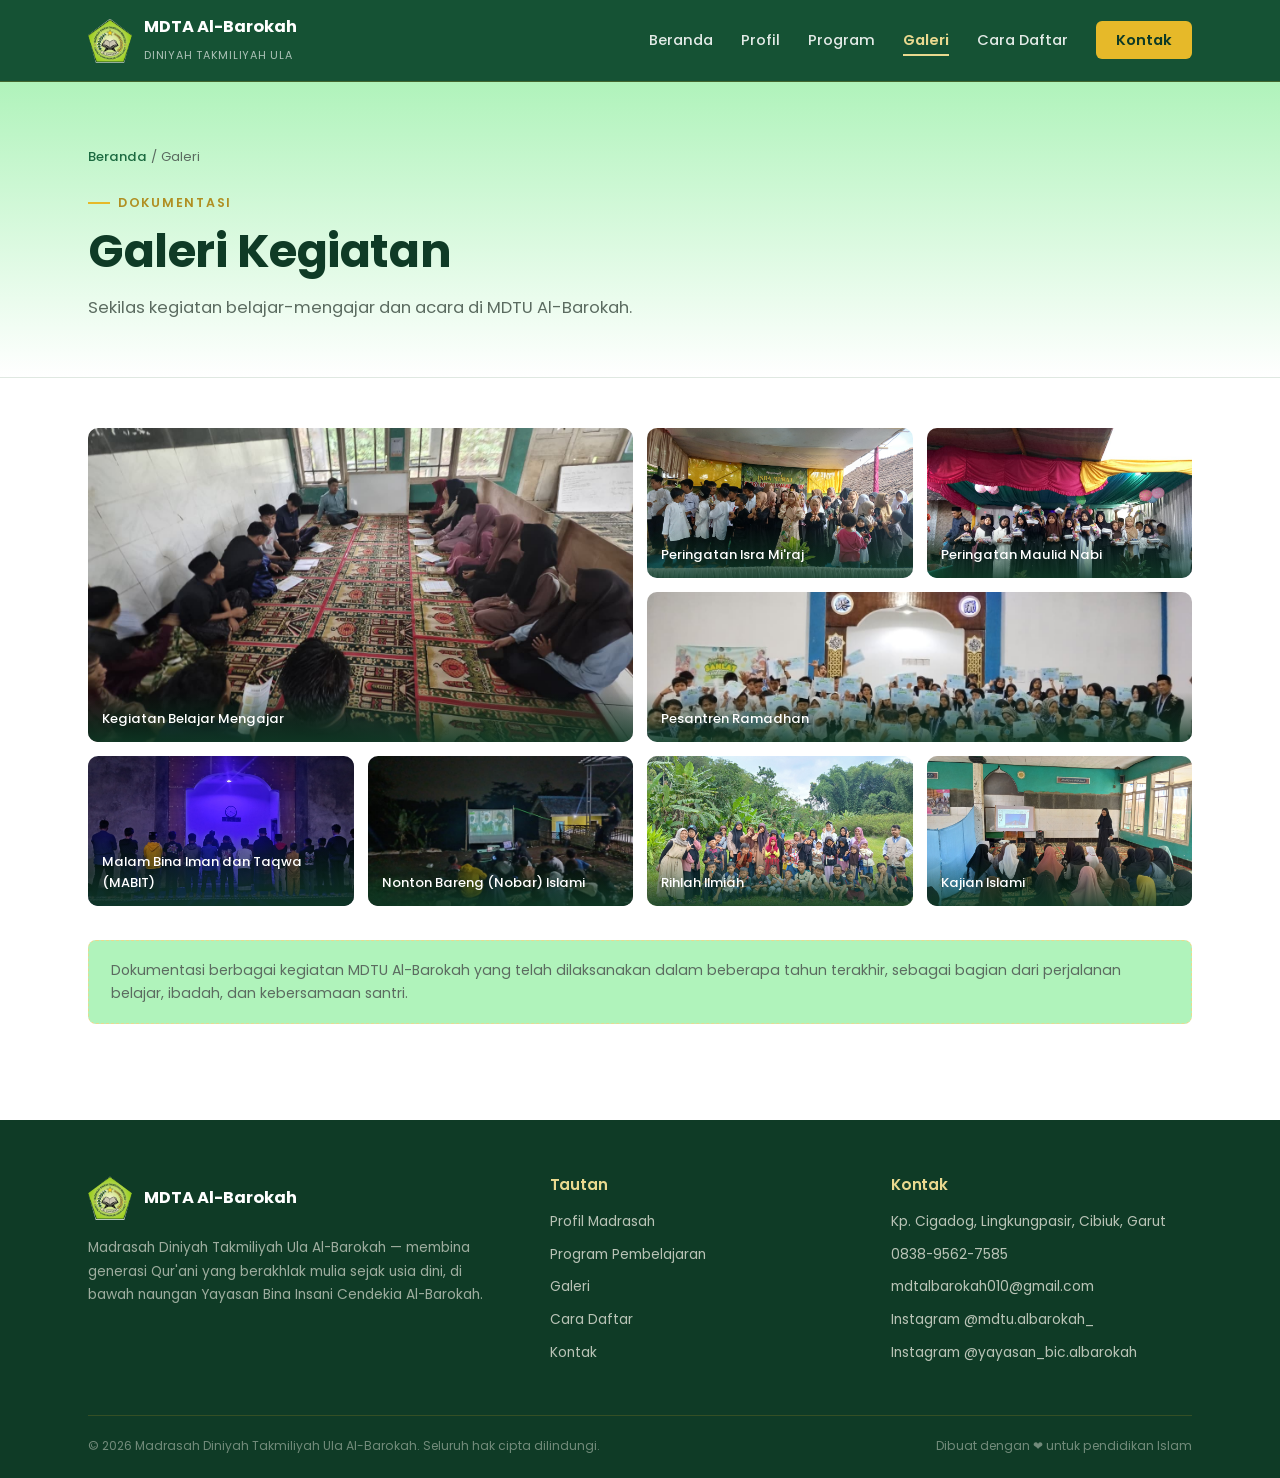
==== galeri.html @ fc1f7b7e "muti" ====
<!DOCTYPE html>
<html lang="id">
<head>
<meta charset="UTF-8">
<meta name="viewport" content="width=device-width, initial-scale=1.0">
<title>Galeri — MDTA Al-Barokah</title>
<link rel="preconnect" href="https://fonts.googleapis.com">
<link rel="preconnect" href="https://fonts.gstatic.com" crossorigin>
<link href="https://fonts.googleapis.com/css2?family=Poppins:wght@300;400;500;600;700;800&display=swap" rel="stylesheet">
<link rel="stylesheet" href="css/style.css">
</head>
<body>

<header>
  <div class="nav-wrap">
    <a href="index.html" class="logo">
      <div class="logo-mark"><img src="assets/logo-mdta.jpeg" alt="Logo MDTA Al-Barokah"></div>
      <div class="logo-text">
        <span class="name">MDTA Al-Barokah</span>
        <span class="tagline">Diniyah Takmiliyah Ula</span>
      </div>
    </a>
    <nav id="mainNav">
      <ul>
        <li><a href="index.html">Beranda</a></li>
        <li><a href="profil.html">Profil</a></li>
        <li><a href="program.html">Program</a></li>
        <li><a href="galeri.html" class="active">Galeri</a></li>
        <li><a href="pendaftaran.html">Cara Daftar</a></li>
        <li><a href="kontak.html" class="nav-cta">Kontak</a></li>
      </ul>
    </nav>
    <button class="burger" id="burger" aria-label="Buka menu"><span></span><span></span><span></span></button>
  </div>
</header>

<div class="page-header">
  <div class="container">
    <div class="breadcrumb"><a href="index.html">Beranda</a> / Galeri</div>
    <span class="eyebrow">Dokumentasi</span>
    <h1>Galeri Kegiatan</h1>
    <p>Sekilas kegiatan belajar-mengajar dan acara di MDTU Al-Barokah.</p>
  </div>
</div>

<section>
  <div class="container">
    <div class="galeri-grid">

  <!-- Kegiatan Belajar Mengajar -->
  <div class="galeri-item reveal">
    <img src="assets/kbm.jpeg" alt="Kegiatan Belajar Mengajar" loading="lazy">
    <span>Kegiatan Belajar Mengajar</span>
  </div>

  <!-- Peringatan Isra Mi'raj -->
  <div class="galeri-item reveal">
    <img src="assets/isra'miraj.jpg" alt="Peringatan Isra Mi'raj" loading="lazy">
    <span>Peringatan Isra Mi'raj</span>
  </div>

  <!-- Peringatan Maulid Nabi -->
  <div class="galeri-item reveal">
    <img src="assets/maulid.jpeg" alt="Peringatan Maulid Nabi" loading="lazy">
    <span>Peringatan Maulid Nabi</span>
  </div>

  <!-- Pesantren Ramadhan -->
  <div class="galeri-item reveal">
    <img src="assets/paskil.jpeg" alt="Pesantren Ramadhan" loading="lazy">
    <span>Pesantren Ramadhan</span>
  </div>

  <!-- MABIT -->
  <div class="galeri-item reveal">
    <img src="assets/mabit.jpg" alt="Malam Bina Iman dan Taqwa (MABIT)" loading="lazy">
    <span>Malam Bina Iman dan Taqwa (MABIT)</span>
  </div>

  <!-- Nonton Bareng -->
  <div class="galeri-item reveal">
    <img src="assets/nobar.jpeg" alt="Nonton Bareng Islami" loading="lazy">
    <span>Nonton Bareng (Nobar) Islami</span>
  </div>

  <!-- Rihlah Ilmiah -->
  <div class="galeri-item reveal">
    <img src="assets/rihlah.jpg" alt="Rihlah Ilmiah" loading="lazy">
    <span>Rihlah Ilmiah</span>
  </div>

  <!-- Kajian Islami -->
  <div class="galeri-item reveal">
    <img src="assets/kajian.jpg" alt="Kajian Islami" loading="lazy">
    <span>Kajian Islami</span>
  </div>

</div>
    <p class="galeri-note">
  Dokumentasi berbagai kegiatan MDTU Al-Barokah yang telah dilaksanakan
  dalam beberapa tahun terakhir, sebagai bagian dari perjalanan belajar,
  ibadah, dan kebersamaan santri.
</p>
  </div>
</section>

<footer>
  <div class="container">
    <div class="footer-grid">
      <div>
        <a href="index.html" class="logo" style="margin-bottom:16px;">
          <div class="logo-mark"><img src="assets/logo-mdta.jpeg" alt="Logo MDTA Al-Barokah"></div>
          <div class="logo-text"><span class="name">MDTA Al-Barokah</span></div>
        </a>
        <p>Madrasah Diniyah Takmiliyah Ula Al-Barokah — membina generasi Qur'ani yang berakhlak mulia sejak usia dini, di bawah naungan Yayasan Bina Insani Cendekia Al-Barokah.</p>
      </div>
      <div>
        <h4>Tautan</h4>
        <ul>
          <li><a href="profil.html">Profil Madrasah</a></li>
          <li><a href="program.html">Program Pembelajaran</a></li>
          <li><a href="galeri.html">Galeri</a></li>
          <li><a href="pendaftaran.html">Cara Daftar</a></li>
          <li><a href="kontak.html">Kontak</a></li>
        </ul>
      </div>
      <div>
        <h4>Kontak</h4>
        <ul>
          <li>Kp. Cigadog, Lingkungpasir, Cibiuk, Garut</li>
          <li>0838-9562-7585</li>
          <li>mdtalbarokah010@gmail.com</li>
          <li><a href="https://www.instagram.com/mdtu.albarokah_/" target="_blank" rel="noopener">Instagram @mdtu.albarokah_</a></li>
          <li><a href="https://www.instagram.com/yayasan_bic.albarokah/" target="_blank" rel="noopener">Instagram @yayasan_bic.albarokah</a></li>
        </ul>
      </div>
    </div>
    <div class="footer-bottom">
      <span>© 2026 Madrasah Diniyah Takmiliyah Ula Al-Barokah. Seluruh hak cipta dilindungi.</span>
      <span>Dibuat dengan ❤ untuk pendidikan Islam</span>
    </div>
  </div>
</footer>

<script src="js/main.js"></script>
</body>
</html>
---- css/style.css ----
/* ==========================================================
   MDTA Al-Barokah — Stylesheet Utama
   Palet: hijau zamrud segar + emas, latar terang, font Poppins
   ========================================================== */

:root{
  --bg:#FFFFFF;
  --bg-soft:#F3F8F4;
  --bg-soft-2:#EEF6F0;
  --green-900:#0F3B26;
  --green-800:#155234;
  --green-700:#1C6B41;
  --green-600:#2A8752;
  --green-500:#3CA164;
  --green-100:#d2f5dc;
  --green-050:#b0f3bb;
  --gold:#e6b929;
  --gold-600:#B08F22;
  --gold-light:#EAD98F;
  --cream:#FBF8EF;
  --text-dark:#182620;
  --text-muted:#5B6B60;
  --border:#DFE8E1;
  --shadow-sm:0 2px 10px -4px rgba(15,59,38,.10);
  --shadow-md:0 18px 34px -18px rgba(15,59,38,.30);
}

*{margin:0;padding:0;box-sizing:border-box;}
html{scroll-behavior:smooth;}
body{
  background:var(--bg);
  color:var(--text-dark);
  font-family:'Poppins',sans-serif;
  font-weight:400;
  line-height:1.65;
  overflow-x:hidden;
  -webkit-font-smoothing:antialiased;
}
h1,h2,h3,h4{
  font-family:'Poppins',sans-serif;
  font-weight:700;
  color:var(--green-900);
  line-height:1.22;
  letter-spacing:-.01em;
}
a{text-decoration:none;color:inherit;}
ul{list-style:none;}
img{max-width:100%;display:block;}
.container{max-width:1160px;margin:0 auto;padding:0 28px;}

.eyebrow{
  font-family:'Poppins',sans-serif;
  font-weight:600;
  text-transform:uppercase;
  color:var(--gold-600);
  letter-spacing:.14em;
  font-size:.78rem;
  margin-bottom:12px;
  display:inline-flex;
  align-items:center;
  gap:8px;
}
.eyebrow::before{
  content:'';width:22px;height:2px;background:var(--gold);display:inline-block;
}
.section-title{font-size:clamp(1.8rem,3.1vw,2.5rem);margin-bottom:18px;}
.section-sub{color:var(--text-muted);max-width:620px;font-size:1.02rem;}

.btn{
  display:inline-flex;align-items:center;gap:8px;
  padding:14px 30px;
  border-radius:6px;
  font-weight:600;
  font-size:.95rem;
  letter-spacing:.01em;
  cursor:pointer;
  border:1.5px solid transparent;
  transition:all .25s ease;
}
.btn-green{background:var(--green-700);color:#fff;}
.btn-green:hover{background:var(--green-800);transform:translateY(-2px);box-shadow:var(--shadow-md);}
.btn-outline{border-color:var(--green-700);color:var(--green-700);background:#fff;}
.btn-outline:hover{background:var(--green-050);}
.btn-outline-light{border-color:rgba(255,255,255,.55);color:#fff;}
.btn-outline-light:hover{background:rgba(255,255,255,.12);}

.lattice-divider{
  height:30px;
  background-repeat:repeat-x;
  background-size:30px 30px;
  background-image:
    linear-gradient(45deg, transparent 46%, var(--gold-light) 46%, var(--gold-light) 50%, transparent 50%),
    linear-gradient(-45deg, transparent 46%, var(--gold-light) 46%, var(--gold-light) 50%, transparent 50%);
  opacity:.55;
}

/* ---------- Header ---------- */
header{
  position:sticky;
  top:0;
  left:0;
  right:0;
  z-index:100;
  background:var(--green-800);
  border-bottom:1px solid rgba(201,162,39,.25);
}
/* Warna isi header hijau tua */
header .logo-text .name{
  color:#fff;
}

header .logo-text .tagline{
  color:rgba(255,255,255,.65);
}

header nav a{
  color:rgba(255,255,255,.88);
}

header nav a.active{
  color:var(--gold-light);
}

header nav a::after{
  background:var(--gold-light);
}

header nav a.nav-cta{
  background:var(--gold);
  color:var(--green-900);
}

header nav a.nav-cta:hover{
  background:var(--gold-light);
}

header .burger span{
  background:#fff;
}
.nav-wrap{
  display:flex;align-items:center;justify-content:space-between;
  padding:14px 28px;max-width:1160px;margin:0 auto;
}
.logo{display:flex;align-items:center;gap:12px;}
.logo-mark{
  width:44px;
  height:44px;
  overflow:hidden;
  flex-shrink:0;
  clip-path:polygon(50% 0,100% 38%,82% 100%,18% 100%,0 38%);
  background:#fff;
}
.logo-mark img{width:100%;height:100%;object-fit:cover;}
.logo-text .name{font-family:'Poppins',sans-serif;font-weight:700;font-size:1.02rem;display:block;color:var(--green-900);}
.logo-text .tagline{font-size:.68rem;letter-spacing:.07em;text-transform:uppercase;color:var(--text-muted);}
nav ul{display:flex;gap:28px;align-items:center;}
nav a{color:var(--text-dark);font-size:.92rem;font-weight:500;position:relative;padding:6px 0;}
nav a::after{content:'';position:absolute;left:0;bottom:0;width:0;height:2px;background:var(--gold);transition:width .25s ease;}
nav a:hover::after,nav a.active::after{width:100%;}
nav a.active{color:var(--green-700);font-weight:600;}
nav a.nav-cta{
  background:var(--green-700);color:#fff;padding:9px 20px;border-radius:6px;font-weight:600;
}
nav a.nav-cta::after{display:none;}
nav a.nav-cta:hover{background:var(--green-800);}
.burger{display:none;flex-direction:column;gap:5px;cursor:pointer;background:none;border:none;padding:6px;}
.burger span{width:24px;height:2px;background:var(--green-900);}

/* ---------- Page header (non-home hero) ---------- */
.page-header{
  background:linear-gradient(180deg,var(--green-050) 0%, var(--bg) 100%);
  padding:64px 0 56px;
  border-bottom:1px solid var(--border);
}
.page-header .eyebrow{margin-bottom:10px;}
.page-header h1{font-size:clamp(2rem,4vw,2.9rem);}
.page-header p{color:var(--text-muted);max-width:640px;margin-top:14px;font-size:1.03rem;}
.breadcrumb{font-size:.82rem;color:var(--text-muted);margin-bottom:18px;}
.breadcrumb a{color:var(--green-700);font-weight:500;}

/* ---------- Hero (Beranda) ---------- */
.hero{
  position:relative;
  background:
    radial-gradient(ellipse at 85% -10%, var(--green-100) 0%, transparent 55%),
    var(--bg);
  overflow:hidden;
}
.hero-inner{
  position:relative;z-index:2;
  max-width:1160px;margin:0 auto;padding:25px 28px 60px;
  display:grid;grid-template-columns:1.05fr .95fr;gap:60px;align-items:center;
}
.hero-text .eyebrow{margin-bottom:16px;}
.hero h1{
  font-size:clamp(2.3rem,4.6vw,3.6rem);
  max-width:600px;
  margin-bottom:20px;
}
.hero h1 em{color:var(--green-700);font-style:normal;}
.hero p{
  color:var(--text-muted);
  max-width:520px;font-size:1.08rem;margin-bottom:34px;
}
.hero-actions{display:flex;gap:16px;flex-wrap:wrap;}
.hero-stats{
  display:grid;grid-template-columns:repeat(4,auto);gap:36px;margin-top:56px;flex-wrap:wrap;
}
.hero-stats div strong{display:block;font-family:'Poppins',sans-serif;font-weight:700;font-size:1.9rem;color:var(--green-700);}
.hero-stats div span{font-size:.76rem;color:var(--text-muted);letter-spacing:.04em;text-transform:uppercase;}

.hero-photo{position:relative;}
.arch-frame{
  position:relative;
  aspect-ratio:3/4;
  background:var(--green-100);
  border-top-left-radius:180px;border-top-right-radius:180px;
  overflow:hidden;
  border:1px solid var(--gold-light);
  box-shadow:var(--shadow-md);
}
.arch-frame img{width:100%;height:100%;object-fit:cover;object-position:center;}
.arch-frame::before{
  content:'';position:absolute;inset:14px;
  border:1px solid rgba(201,162,39,.55);
  border-top-left-radius:170px;border-top-right-radius:170px;
  pointer-events:none;z-index:2;
}
.hero-photo-badge{
  position:absolute;bottom:-22px;left:-22px;
  background:#fff;border:1px solid var(--border);box-shadow:var(--shadow-sm);
  padding:16px 20px;border-radius:10px;
  display:flex;align-items:center;gap:12px;
  max-width:230px;
}
.hero-photo-badge p{font-size:.8rem;color:var(--text-muted);line-height:1.5;margin:0;}

/* ---------- generic section ---------- */
section{padding:96px 0;}
.bg-soft{background:var(--bg-soft);}

/* ---------- Profil ---------- */
.profil-grid{
  display:grid;grid-template-columns:.85fr 1.15fr;gap:64px;align-items:center;
}
.profil-text .lead{font-size:1.06rem;color:var(--text-muted);margin-bottom:28px;}
.vm-grid{display:grid;grid-template-columns:1fr 1fr;gap:22px;margin-top:8px;}
.vm-card{
  background:#fff;
  border:1px solid var(--border);
  border-top:3px solid var(--gold);
  border-radius:8px;
  padding:24px 24px;
  box-shadow:var(--shadow-sm);
}
.vm-card h4{font-size:1.08rem;margin-bottom:8px;color:var(--green-800);}
.vm-card p{font-size:.92rem;color:var(--text-muted);}

.value-grid{display:grid;grid-template-columns:repeat(3,1fr);gap:24px;margin-top:50px;}
.value-card{background:#fff;border:1px solid var(--border);border-radius:10px;padding:30px 26px;box-shadow:var(--shadow-sm);}
.value-card .icon{
  width:48px;height:48px;border-radius:10px;background:var(--green-100);
  display:flex;align-items:center;justify-content:center;color:var(--green-700);
  font-size:1.3rem;font-weight:700;margin-bottom:16px;
}
.value-card h4{font-size:1.05rem;margin-bottom:8px;}
.value-card p{font-size:.9rem;color:var(--text-muted);}
.philosophy-logo{
  width:120px;
  height:120px;
  object-fit:cover;
  clip-path:polygon(50% 0,100% 38%,82% 100%,18% 100%,0 38%);
  margin:4px 0 6px;
  box-shadow:var(--shadow-sm);
}

/* ---------- Struktur Organisasi ---------- */
.org-grid{display:grid;grid-template-columns:repeat(4,1fr);gap:20px;margin-top:50px;}
.org-card{
  background:#fff;border:1px solid var(--border);border-radius:10px;
  padding:26px 22px;text-align:center;box-shadow:var(--shadow-sm);font:inherit;cursor:pointer;
  transition:transform .25s ease,box-shadow .25s ease,border-color .25s ease;
}
.org-card:hover,.org-card:focus-visible{transform:translateY(-5px);box-shadow:var(--shadow-md);border-color:var(--gold);outline:none;}
.org-avatar{
  width:94px;height:94px;border-radius:50%;margin:0 auto 16px;object-fit:cover;
  border:3px solid var(--green-100);box-shadow:0 0 0 2px var(--gold-light);
}
.org-card .role{font-size:.72rem;text-transform:uppercase;letter-spacing:.06em;color:var(--gold-600);font-weight:600;margin-bottom:4px;}
.org-card .person{font-size:.95rem;font-weight:600;color:var(--green-900);}

/* ---------- Program ---------- */
.program-grid{
  display:grid;grid-template-columns:repeat(4,1fr);gap:24px;margin-top:50px;
}
.program-card{
  background:#fff;
  padding:32px 26px;
  border:1px solid var(--border);
  border-radius:10px;
  transition:transform .25s ease, box-shadow .25s ease, border-color .25s ease;
  position:relative;
}
.program-card:hover{transform:translateY(-6px);box-shadow:var(--shadow-md);border-color:var(--gold);}
.program-num{
  font-family:'Poppins',sans-serif;font-size:2rem;font-weight:700;
  color:transparent;-webkit-text-stroke:1.4px var(--green-600);
  display:block;margin-bottom:14px;
}
.program-card h3{font-size:1.12rem;margin-bottom:10px;}
.program-card p{font-size:.9rem;color:var(--text-muted);}

.jenjang-list{margin-top:50px;display:grid;grid-template-columns:repeat(3,1fr);gap:24px;}
.jenjang-card{background:#fff;border:1px solid var(--border);border-radius:10px;padding:28px 24px;box-shadow:var(--shadow-sm);}
.jenjang-card h4{font-size:1.02rem;margin-bottom:10px;color:var(--green-800);}
.jenjang-card p{font-size:.9rem;color:var(--text-muted);}

/* ---------- Program Unggulan ---------- */
.unggulan-grid{display:grid;grid-template-columns:repeat(3,1fr);gap:24px;margin-top:42px;}
.unggulan-card{background:#fff;border:1px solid var(--border);border-top:4px solid var(--gold);border-radius:10px;padding:28px 24px;box-shadow:var(--shadow-sm);}
.unggulan-card h3{font-size:1.1rem;margin-bottom:10px;}.unggulan-card p{font-size:.9rem;color:var(--text-muted);}

/* ---------- Galeri ---------- */

.galeri-grid {
  display: grid;
  grid-template-columns: repeat(4, 1fr);
  grid-auto-rows: 150px;
  gap: 14px;
  margin-top: 50px;
}

.galeri-item {
  position: relative;
  overflow: hidden;
  border-radius: 10px;
  display: flex;
  align-items: flex-end;
  background: transparent;
}

.galeri-item:nth-child(1) {
  grid-column: span 2;
  grid-row: span 2;
}

.galeri-item:nth-child(4) {
  grid-column: span 2;
}

/* Gambar memenuhi kotak */
.galeri-item img {
  position: absolute;
  top: 0;
  left: 0;
  width: 100%;
  height: 100%;
  object-fit: cover;
  display: block;
  z-index: 1;
}

/* Caption di atas gambar */
.galeri-item span {
  position: relative;
  z-index: 3;
  width: 100%;
  padding: 16px 14px 12px;
  color: #ffffff !important;
  font-size: 0.82rem;
  font-weight: 500;
  background: linear-gradient(to top, rgba(15, 59, 38, 0.85), transparent);
  pointer-events: none;
}

/* Hilangkan pola kotak-kotak */
.galeri-item::after {
  display: none;
}

.galeri-note {
  margin-top: 34px;
  padding: 18px 22px;
  background: var(--green-050);
  border: 1px dashed var(--gold-light);
  border-radius: 8px;
  font-size: 0.88rem;
  color: var(--text-muted);
}

/* ---------- Profil pengurus ---------- */
.profile-modal{position:fixed;inset:0;z-index:200;display:none;align-items:center;justify-content:center;padding:22px;}
.profile-modal.is-open{display:flex;}.profile-modal__backdrop{position:absolute;inset:0;background:rgba(15,59,38,.7);}
.profile-modal__panel{position:relative;z-index:1;width:min(100%,510px);max-height:90vh;overflow:auto;background:#fff;border-radius:14px;padding:38px;box-shadow:0 24px 55px rgba(0,0,0,.28);}
.profile-modal__close{position:absolute;right:14px;top:10px;border:0;background:transparent;font-size:2rem;color:var(--green-800);cursor:pointer;line-height:1;}
.profile-modal__photo{width:118px;height:118px;border-radius:50%;object-fit:cover;border:3px solid var(--gold-light);margin-bottom:20px;}.profile-modal h2{font-size:1.65rem;margin-bottom:18px;}
.profile-modal dl{border-top:1px solid var(--border);}.profile-modal dl div{padding:12px 0;border-bottom:1px solid var(--border);}.profile-modal dt{font-size:.75rem;text-transform:uppercase;letter-spacing:.06em;color:var(--gold-600);font-weight:600;}.profile-modal dd{margin:3px 0 0;color:var(--text-muted);font-size:.92rem;}.profile-modal__note{font-size:.8rem;color:var(--text-muted);margin-top:17px;}

/* ---------- Cara Daftar ---------- */
.daftar{background:var(--green-900);color:var(--cream);position:relative;}
.daftar .eyebrow{color:var(--gold-light);}
.daftar .eyebrow::before{background:var(--gold-light);}
.daftar .section-sub{color:rgba(251,248,239,.75);}
.daftar-steps{margin-top:50px;display:grid;grid-template-columns:repeat(4,1fr);gap:22px;}
.step-card{background:rgba(251,248,239,.06);border:1px solid rgba(201,162,39,.3);border-radius:10px;padding:26px 22px;}
.step-num{font-family:'Poppins',sans-serif;font-weight:700;font-size:1.6rem;color:var(--gold-light);margin-bottom:12px;display:block;}
.step-card h4{color:#fff;font-size:1rem;margin-bottom:8px;}
.step-card p{font-size:.88rem;color:rgba(251,248,239,.7);}
.daftar-note{margin-top:40px;padding:20px 24px;background:rgba(251,248,239,.06);border-left:3px solid var(--gold);border-radius:6px;font-size:.92rem;color:rgba(251,248,239,.85);max-width:720px;}

/* ---------- Kontak ---------- */
.kontak-grid{display:grid;grid-template-columns:1fr 1fr;gap:56px;margin-top:50px;align-items:stretch;}
.kontak-list{display:flex;flex-direction:column;gap:22px;}
.kontak-item{
  display:flex;gap:16px;background:#fff;border:1px solid var(--border);border-radius:10px;padding:20px;box-shadow:var(--shadow-sm);
}
.kontak-icon{
  width:44px;height:44px;flex-shrink:0;
  border-radius:9px;background:var(--green-100);
  display:flex;align-items:center;justify-content:center;
  color:var(--green-700);font-size:1.1rem;
}
.kontak-item h4{font-size:.98rem;margin-bottom:4px;color:var(--green-900);}
.kontak-item p{font-size:.9rem;color:var(--text-muted);}
.kontak-item a{color:var(--green-700);font-weight:600;}
.map-box{
  border-radius:12px;overflow:hidden;
  min-height:280px;position:relative;
  border:1px solid var(--border);box-shadow:var(--shadow-sm);
}

/* ---------- Footer ---------- */
footer{background:var(--green-900);color:rgba(251,248,239,.72);padding:56px 0 22px;}
.footer-grid{display:grid;grid-template-columns:1.4fr 1fr 1fr;gap:40px;margin-bottom:40px;}
footer .logo-text .name{color:#fff;}
footer .logo-text .tagline{color:rgba(251,248,239,.55);}
footer h4{color:var(--gold-light);font-size:.95rem;margin-bottom:16px;font-weight:600;}
footer p{font-size:.86rem;line-height:1.7;color:rgba(251,248,239,.6);}
footer ul li{margin-bottom:10px;font-size:.86rem;}
footer ul li a:hover{color:var(--gold-light);}
.footer-bottom{border-top:1px solid rgba(201,162,39,.2);padding-top:20px;display:flex;justify-content:space-between;font-size:.76rem;color:rgba(251,248,239,.42);flex-wrap:wrap;gap:10px;}

/* ---------- reveal ---------- */
.reveal{opacity:0;transform:translateY(22px);transition:opacity .7s ease, transform .7s ease;}
.reveal.in{opacity:1;transform:translateY(0);}

@media(prefers-reduced-motion: reduce){
  *{animation:none !important;transition:none !important;}
}

/* ---------- Responsive ---------- */
@media(max-width:980px){
  .hero-inner{grid-template-columns:1fr;}
  .hero-photo{max-width:420px;margin:0 auto;}
  .profil-grid,.kontak-grid{grid-template-columns:1fr;}
  .program-grid{grid-template-columns:repeat(2,1fr);}
  .org-grid{grid-template-columns:repeat(2,1fr);}
  .value-grid,.jenjang-list,.unggulan-grid{grid-template-columns:1fr 1fr;}
  .daftar-steps{grid-template-columns:1fr 1fr;}
  .footer-grid{grid-template-columns:1fr;}
  .galeri-grid{grid-template-columns:repeat(2,1fr);}
  .hero-stats{grid-template-columns:repeat(2,auto);}
}
@media(max-width:760px){
  nav{position:fixed;top:73px;left:0;right:0;background:#fff;border-bottom:1px solid var(--border);
      max-height:0;overflow:hidden;transition:max-height .3s ease;}
  nav.open{max-height:420px;}
  nav ul{flex-direction:column;gap:0;padding:10px 28px 20px;align-items:flex-start;}
  nav ul li{width:100%;border-bottom:1px solid var(--border);}
  nav ul li a{display:block;padding:14px 0;}
  nav a.nav-cta{display:inline-flex;margin:12px 0;}
  .burger{display:flex;}
  .program-grid,.value-grid,.jenjang-list,.unggulan-grid,.daftar-steps{grid-template-columns:1fr;}
  .org-grid{grid-template-columns:1fr 1fr;}
}
/* Menyamakan jarak judul halaman ke isi utama */
.page-header + section{
  padding-top:50px;
}

/* Menghapus jarak tambahan pada isi halaman pertama */
.page-header + section .program-grid,
.page-header + section .galeri-grid,
.page-header + section .kontak-grid,
.page-header + section .daftar-steps{
  margin-top:0;
}
/* Dua foto landscape di Beranda */
.hero-gallery{
  position:relative;
  padding-bottom:65px;
}

.hero-gallery figure{
  margin:0;
  overflow:hidden;
  background:var(--green-100);
  border:1px solid var(--gold-light);
  box-shadow:var(--shadow-md);
}

.hero-gallery img{
  width:100%;
  height:100%;
  object-fit:cover;
}

.hero-gallery__main{
  width:100%;
  aspect-ratio:16 / 10;
  border-radius:14px;
}

.hero-gallery__secondary{
  position:absolute;
  width:52%;
  aspect-ratio:16 / 10;
  bottom:0;
  left:-35px;
  border-radius:10px;
  border:5px solid #fff !important;
}

.hero-gallery figcaption{
  position:absolute;
  left:0;
  right:0;
  bottom:0;
  padding:28px 14px 12px;
  color:#fff;
  font-size:.78rem;
  font-weight:600;
  background:linear-gradient(transparent,rgba(15,59,38,.82));
}

.hero-gallery__main,
.hero-gallery__secondary{
  position:relative;
}

.hero-gallery .hero-photo-badge{
  bottom:22px;
  left:auto;
  right:-22px;
  z-index:3;
}

@media(max-width:980px){
  .hero-gallery{
    max-width:600px;
    margin:0 auto;
  }
}

@media(max-width:760px){
  .hero-gallery{
    padding-bottom:50px;
  }

  .hero-gallery__secondary{
    left:15px;
    width:58%;
  }

  .hero-gallery .hero-photo-badge{
    right:10px;
    bottom:8px;
  }
}
/* Frame portrait untuk foto landscape Beranda */
.hero-frame{
  width:100%;
  aspect-ratio:3 / 4;
  position:relative;
  display:flex;
  align-items:center;
  justify-content:center;
  overflow:hidden;
  border-radius:150px 150px 18px 18px;
  padding:28px 14px;
  border:1px solid var(--gold-light);
  background:
    linear-gradient(145deg,#f8fcf8,#dff2e3),
    var(--green-100);
  box-shadow:var(--shadow-md);
}

/* Motif geometri Islami */
.hero-frame::before{
  content:'';
  position:absolute;
  inset:0;
  opacity:.42;
  background-image:
    linear-gradient(45deg,transparent 46%,rgba(201,162,39,.34) 46%,rgba(201,162,39,.34) 54%,transparent 54%),
    linear-gradient(-45deg,transparent 46%,rgba(201,162,39,.34) 46%,rgba(201,162,39,.34) 54%,transparent 54%);
  background-size:32px 32px;
}

/* Hiasan bulan sabit */
.hero-frame::after{
  content:'☾';
  position:absolute;
  top:28px;
  right:30px;
  color:var(--gold);
  font-size:3rem;
  line-height:1;
  opacity:.9;
}

.hero-frame img{
  position:relative;
  z-index:1;
  width:100%;
  height:auto;
  max-height:72%;
  object-fit:contain; /* Foto tidak akan ter-crop */
  border:5px solid #fff;
  border-radius:10px;
  box-shadow:0 10px 22px rgba(15,59,38,.18);
}
.hero-photo-badge{
  padding:14px 16px;
  gap:12px;
}

.badge-logo{
  width:46px;
  height:46px;
  flex-shrink:0;
  overflow:hidden;
  background:#fff;
  border:1px solid var(--gold-light);
  clip-path:polygon(50% 0,100% 38%,82% 100%,18% 100%,0 38%);
}

.badge-logo img{
  width:100%;
  height:100%;
  object-fit:cover;
}

.hero-photo-badge p{
  margin:0;
  color:var(--green-900);
  font-size:.82rem;
  font-weight:600;
  line-height:1.45;
}

.hero-photo-badge p span{
  display:block;
  color:var(--gold-600);
  font-size:.68rem;
  font-weight:600;
  letter-spacing:.06em;
  text-transform:uppercase;
  margin-bottom:2px;
}
/* Filosofi logo dengan panah */
/* Filosofi logo */
.philosophy-diagram{
  position:relative;
  min-height:520px;
  margin-top:45px;
}

.philosophy-connectors{
  position:absolute;
  inset:0;
  z-index:0;
  width:100%;
  height:100%;
  pointer-events:none;
}

.philosophy-center{
  position:absolute;
  z-index:2;
  top:50%;
  left:50%;
  width:330px;
  text-align:center;
  transform:translate(-50%,-50%);
}

.philosophy-center strong{
  display:block;
  margin-top:16px;
  color:var(--green-900);
  font-size:1.05rem;
}

.philosophy-logo-wrap{
  width:300px;
  height:300px;
  margin:auto;
  padding:14px;
  display:flex;
  align-items:center;
  justify-content:center;
  background:#fff;
  border:2px solid var(--gold-light);
  clip-path:polygon(50% 0,100% 38%,82% 100%,18% 100%,0 38%);
  box-shadow:var(--shadow-md);
}

.philosophy-logo-wrap img{
  width:100%;
  height:100%;
  object-fit:cover;
  clip-path:polygon(50% 0,100% 38%,82% 100%,18% 100%,0 38%);
}

.philosophy-point{
  position:absolute;
  z-index:2;
  width:29%;
  padding:22px;
  background:#fff;
  border:1px solid var(--border);
  border-left:4px solid var(--gold);
  border-radius:10px;
  box-shadow:var(--shadow-sm);
}

.philosophy-point h3{
  font-size:1.05rem;
  margin-bottom:8px;
  color:var(--green-800);
}

.philosophy-point p{
  font-size:.88rem;
  color:var(--text-muted);
  line-height:1.65;
}

.philosophy-point--left{left:0;}
.philosophy-point--top{top:35px;}
.philosophy-point--bottom{bottom:35px;}

.philosophy-point--right{
  right:0;
  top:50%;
  transform:translateY(-50%);
  border-left:1px solid var(--border);
  border-right:4px solid var(--gold);
}

/* Panah lama tidak dipakai */
.philosophy-arrow{
  display:none;
}

@media(max-width:760px){
  .philosophy-diagram{
    min-height:0;
    display:grid;
    gap:18px;
  }

  .philosophy-connectors{
    display:none;
  }

  .philosophy-center,
  .philosophy-point{
    position:static;
    width:100%;
    transform:none;
  }

  .philosophy-center{
    order:-1;
    margin-bottom:15px;
  }

  .philosophy-logo-wrap{
    width:300px;
    height:300px;
  }
}
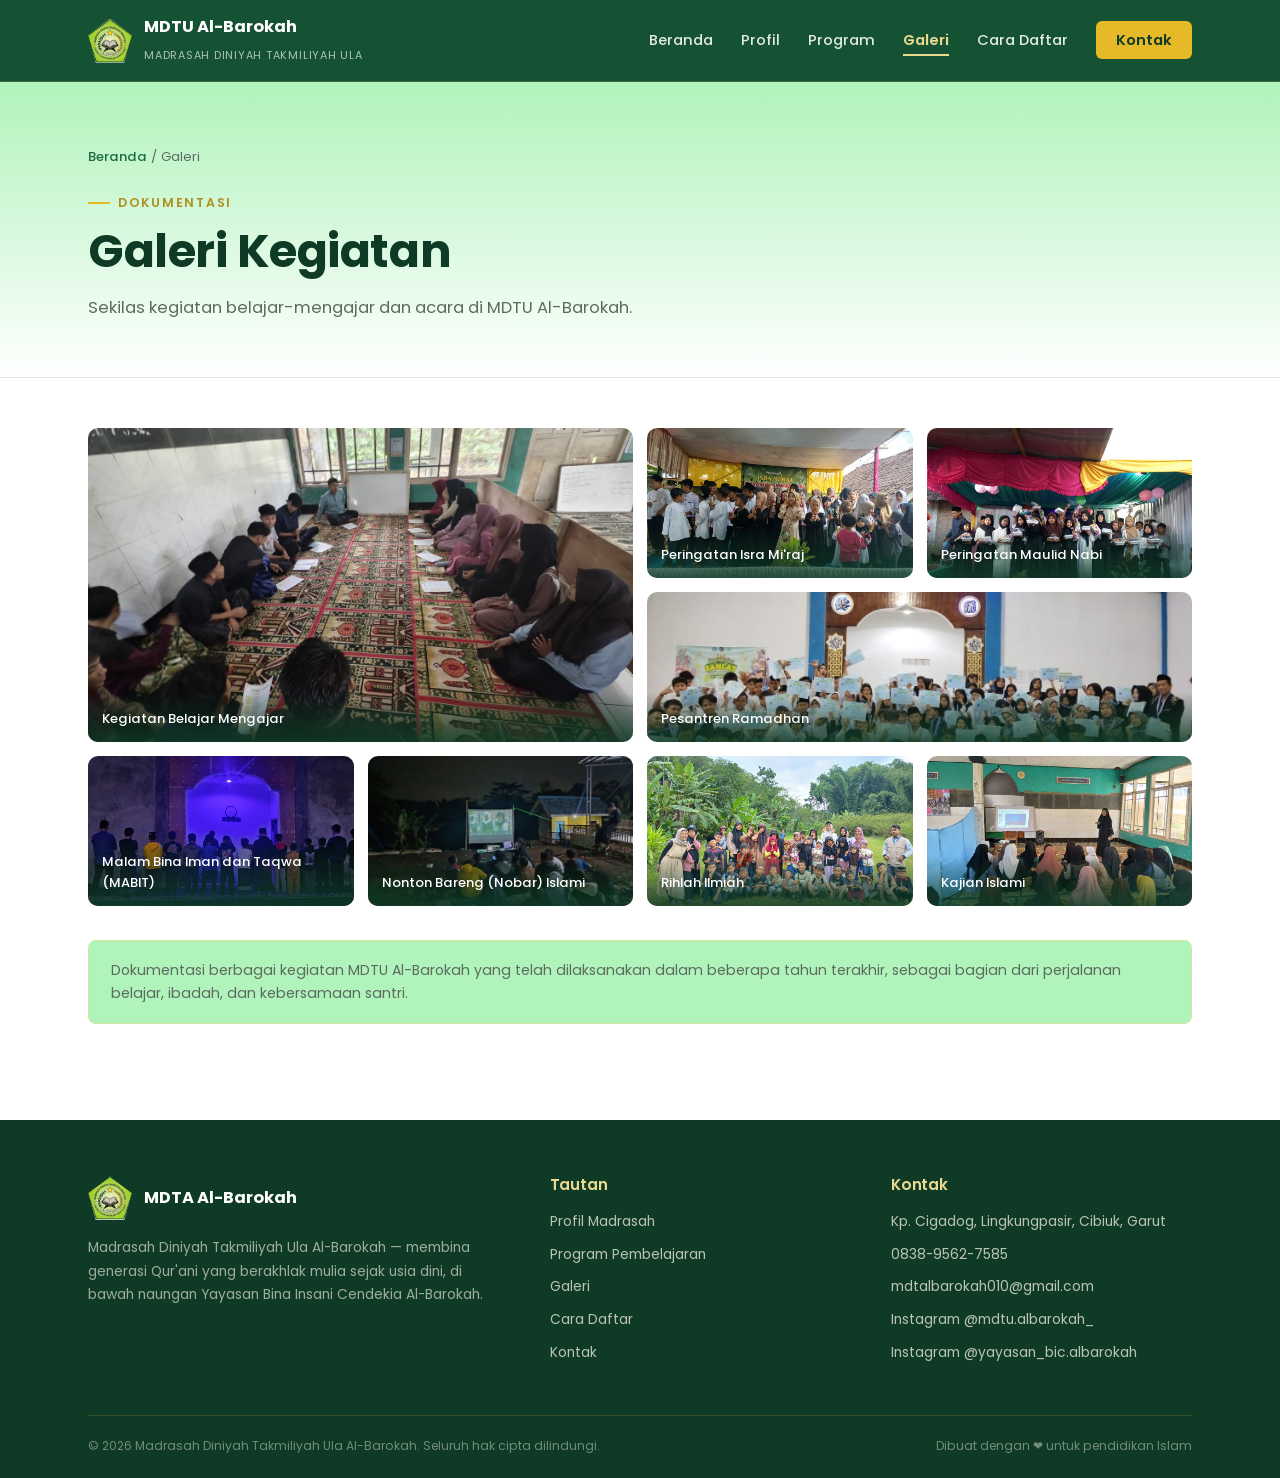
==== commit 09001797: "muti" ====
--- a/galeri.html
+++ b/galeri.html
@@ -3,7 +3,7 @@
 <head>
 <meta charset="UTF-8">
 <meta name="viewport" content="width=device-width, initial-scale=1.0">
-<title>Galeri — MDTA Al-Barokah</title>
+<title>Galeri — MDTU Al-Barokah</title>
 <link rel="preconnect" href="https://fonts.googleapis.com">
 <link rel="preconnect" href="https://fonts.gstatic.com" crossorigin>
 <link href="https://fonts.googleapis.com/css2?family=Poppins:wght@300;400;500;600;700;800&display=swap" rel="stylesheet">
@@ -16,8 +16,8 @@
     <a href="index.html" class="logo">
       <div class="logo-mark"><img src="assets/logo-mdta.jpeg" alt="Logo MDTA Al-Barokah"></div>
       <div class="logo-text">
-        <span class="name">MDTA Al-Barokah</span>
-        <span class="tagline">Diniyah Takmiliyah Ula</span>
+        <span class="name">MDTU Al-Barokah</span>
+        <span class="tagline">Madrasah Diniyah Takmiliyah Ula</span>
       </div>
     </a>
     <nav id="mainNav">
--- a/css/style.css
+++ b/css/style.css
@@ -275,19 +275,67 @@
 }
 
 /* ---------- Struktur Organisasi ---------- */
-.org-grid{display:grid;grid-template-columns:repeat(4,1fr);gap:20px;margin-top:50px;}
+/* ---------- Struktur Organisasi ---------- */
+.org-grid{
+  display:grid;
+  grid-template-columns:repeat(4,1fr);
+  gap:20px;
+  margin-top:50px;
+}
 .org-card{
-  background:#fff;border:1px solid var(--border);border-radius:10px;
-  padding:26px 22px;text-align:center;box-shadow:var(--shadow-sm);font:inherit;cursor:pointer;
+  background:#fff;
+  border:1px solid var(--border);
+  border-radius:10px;
+  padding:26px 22px;
+  text-align:center;
+  box-shadow:var(--shadow-sm);
+  font:inherit;
+  cursor:pointer;
   transition:transform .25s ease,box-shadow .25s ease,border-color .25s ease;
+  display:flex;
+  flex-direction:column;
+  align-items:center;
 }
 .org-card:hover,.org-card:focus-visible{transform:translateY(-5px);box-shadow:var(--shadow-md);border-color:var(--gold);outline:none;}
+
+/* Avatar — ukuran & posisi SAMA PERSIS untuk semua */
 .org-avatar{
-  width:94px;height:94px;border-radius:50%;margin:0 auto 16px;object-fit:cover;
-  border:3px solid var(--green-100);box-shadow:0 0 0 2px var(--gold-light);
-}
-.org-card .role{font-size:.72rem;text-transform:uppercase;letter-spacing:.06em;color:var(--gold-600);font-weight:600;margin-bottom:4px;}
-.org-card .person{font-size:.95rem;font-weight:600;color:var(--green-900);}
+  width:94px;
+  height:94px;
+  border-radius:50%;
+  margin:0 auto 16px !important;
+  object-fit:cover;
+  border:3px solid var(--green-100);
+  box-shadow:0 0 0 2px var(--gold-light);
+  display:block;
+  flex-shrink:0;
+}
+.org-card .role{
+  font-size:.72rem;
+  text-transform:uppercase;
+  letter-spacing:.06em;
+  color:var(--gold-600);
+  font-weight:600;
+  margin-bottom:4px;
+  line-height:1.2;
+  min-height:2.4rem;
+  display:flex;
+  align-items:center;
+  justify-content:center;
+  text-align:center;
+}
+.org-card .person{
+  font-size:.95rem;
+  font-weight:600;
+  color:var(--green-900);
+  line-height:1.4;
+}
+
+/* Dua kartu bawah ditengah */
+@media(min-width:981px){
+  .org-card:nth-child(5){grid-column:2;}
+  .org-card:nth-child(6){grid-column:3;}
+}
 
 /* ---------- Program ---------- */
 .program-grid{
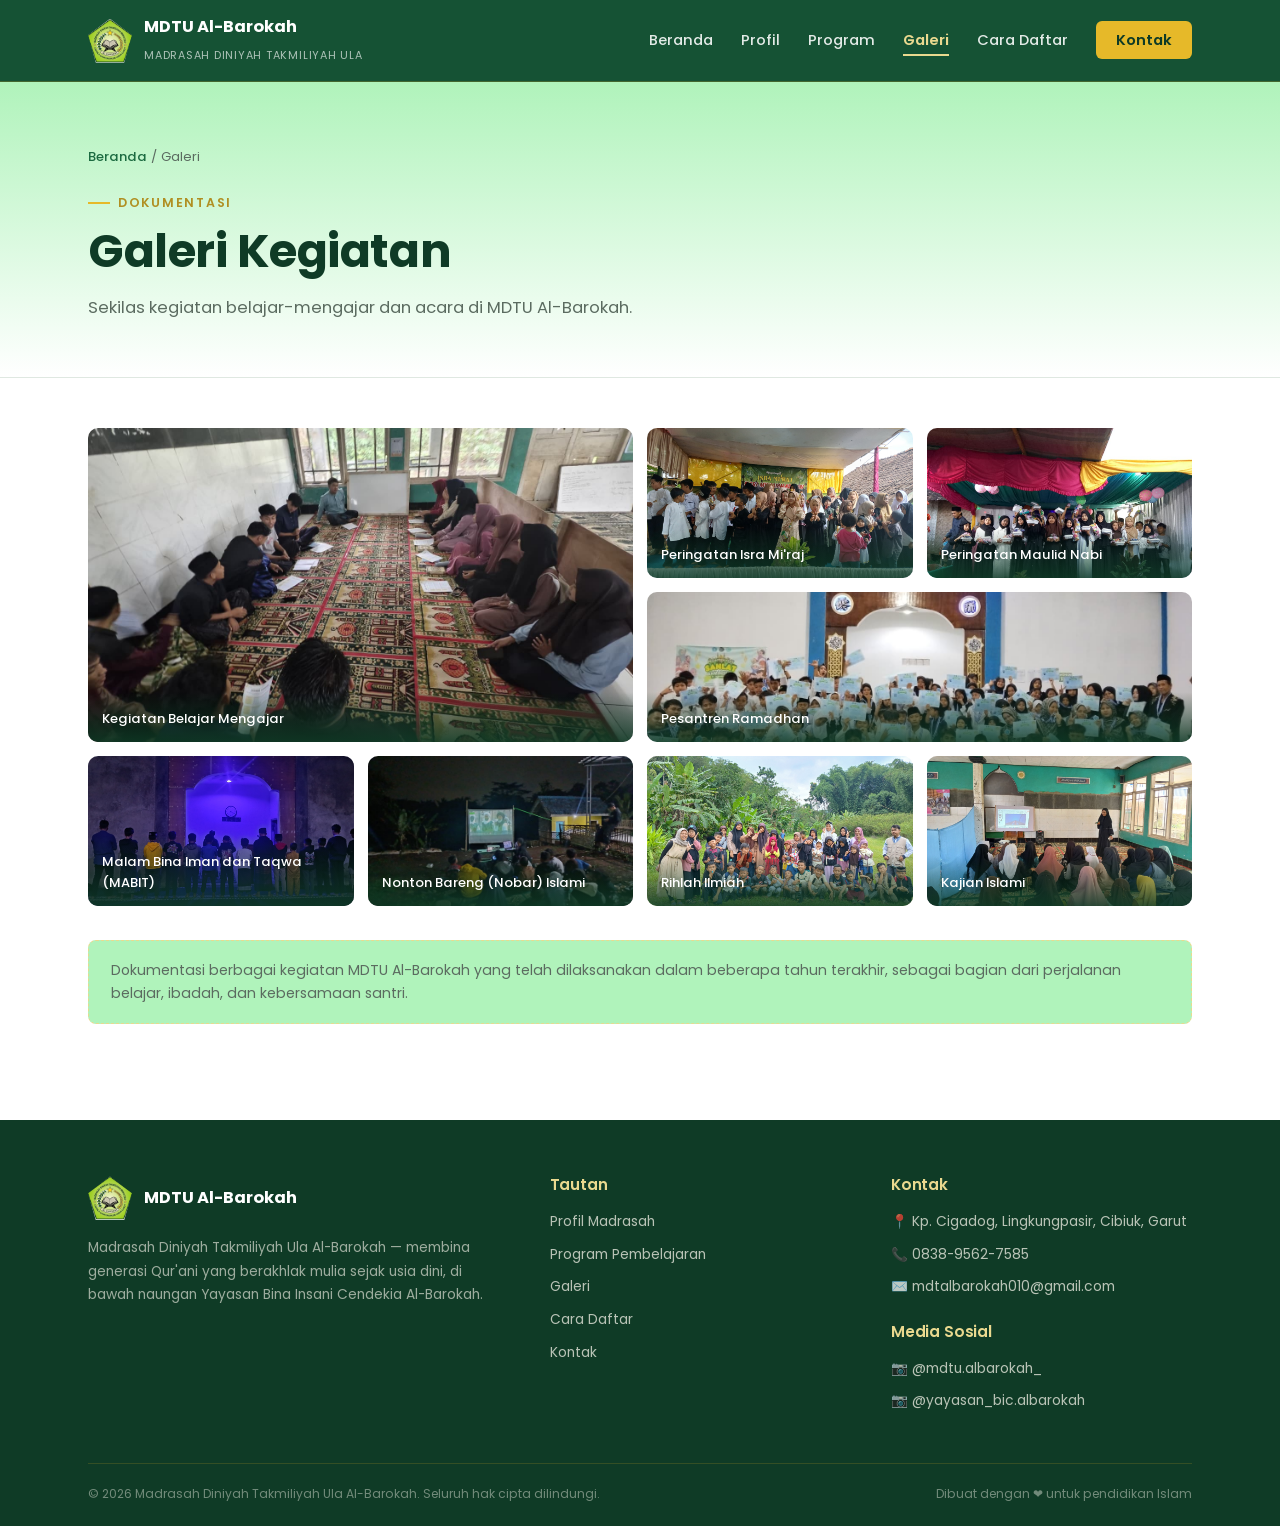
==== commit 263b7d3e: "muti" ====
--- a/galeri.html
+++ b/galeri.html
@@ -110,7 +110,7 @@
       <div>
         <a href="index.html" class="logo" style="margin-bottom:16px;">
           <div class="logo-mark"><img src="assets/logo-mdta.jpeg" alt="Logo MDTA Al-Barokah"></div>
-          <div class="logo-text"><span class="name">MDTA Al-Barokah</span></div>
+          <div class="logo-text"><span class="name">MDTU Al-Barokah</span></div>
         </a>
         <p>Madrasah Diniyah Takmiliyah Ula Al-Barokah — membina generasi Qur'ani yang berakhlak mulia sejak usia dini, di bawah naungan Yayasan Bina Insani Cendekia Al-Barokah.</p>
       </div>
@@ -126,12 +126,23 @@
       </div>
       <div>
         <h4>Kontak</h4>
-        <ul>
-          <li>Kp. Cigadog, Lingkungpasir, Cibiuk, Garut</li>
-          <li>0838-9562-7585</li>
-          <li>mdtalbarokah010@gmail.com</li>
-          <li><a href="https://www.instagram.com/mdtu.albarokah_/" target="_blank" rel="noopener">Instagram @mdtu.albarokah_</a></li>
-          <li><a href="https://www.instagram.com/yayasan_bic.albarokah/" target="_blank" rel="noopener">Instagram @yayasan_bic.albarokah</a></li>
+        <ul class="kontak-footer-list">
+          <li><span class="kontak-icon-item">📍</span> Kp. Cigadog, Lingkungpasir, Cibiuk, Garut</li>
+          <li><span class="kontak-icon-item">📞</span> 0838-9562-7585</li>
+          <li><span class="kontak-icon-item">✉️</span> mdtalbarokah010@gmail.com</li>
+        </ul>
+        <h4 style="margin-top:24px;">Media Sosial</h4>
+        <ul class="kontak-footer-list">
+          <li>
+            <a href="https://www.instagram.com/mdtu.albarokah_/" target="_blank" rel="noopener">
+              <span class="kontak-icon-item">📷</span> @mdtu.albarokah_
+            </a>
+          </li>
+          <li>
+            <a href="https://www.instagram.com/yayasan_bic.albarokah/" target="_blank" rel="noopener">
+              <span class="kontak-icon-item">📷</span> @yayasan_bic.albarokah
+            </a>
+          </li>
         </ul>
       </div>
     </div>
@@ -141,7 +152,6 @@
     </div>
   </div>
 </footer>
-
 <script src="js/main.js"></script>
 </body>
 </html>
